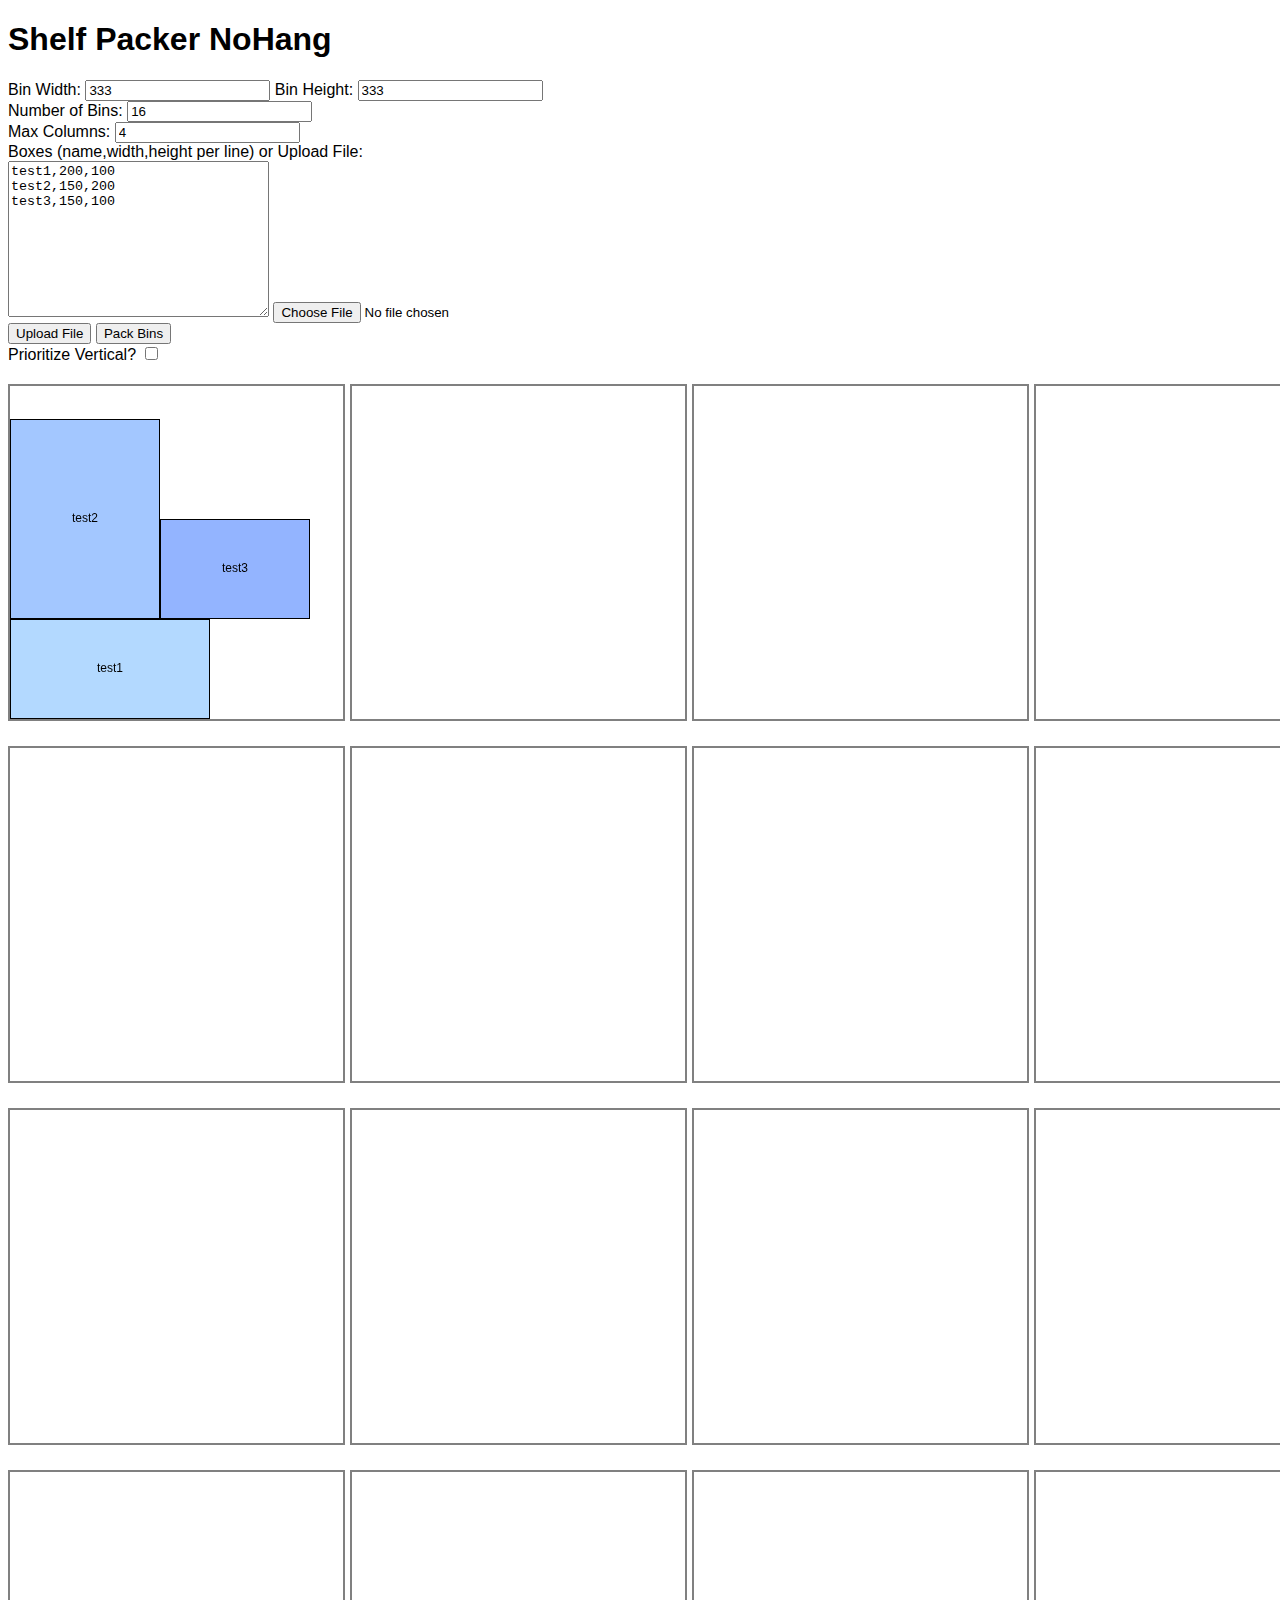
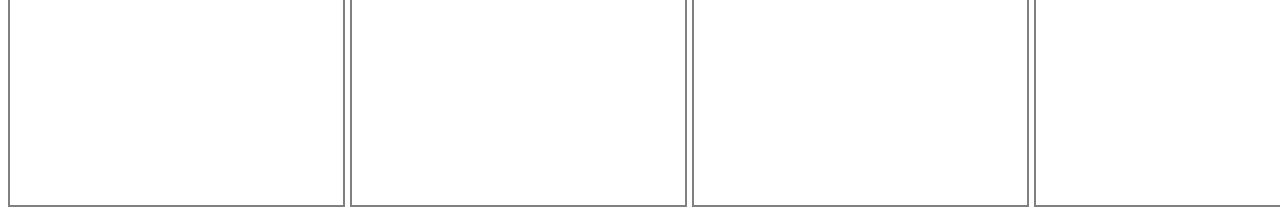
==== index.html @ 99e47b78 "more games" ====
<!DOCTYPE html>
<html lang="en">
<head>
    <meta charset="UTF-8">
    <meta name="viewport" content="width=device-width, initial-scale=1.0">
    <title>Shelf Packer</title>
    <link rel="stylesheet" href="styles.css">
</head>
<body onload="packBins()">
    <h1>Shelf Packer NoHang</h1>
    <div>
        <label for="bin-width">Bin Width:</label>
        <input type="number" id="bin-width" value="333">
        <label for="bin-height">Bin Height:</label>
        <input type="number" id="bin-height" value="333">
    </div>
    <div>
        <label for="number-of-bins">Number of Bins:</label>
        <input type="number" id="number-of-bins" value="16">
    </div>
    <div>
        <label for="max-columns">Max Columns:</label>
        <input type="number" id="max-columns" value="4">
    </div>
    <div>
        <label for="boxes">Boxes (name,width,height per line) or Upload File:</label><br>
        <textarea id="boxes" rows="10" cols="30"></textarea>
        <input type="file" id="file-input" accept=".txt">
    </div>
    <button onclick="handleFileUpload()">Upload File</button>
    <button onclick="packBins()">Pack Bins</button>
    <div>
        <label for="prioritizeVertical">Prioritize Vertical?</label>
        <input id="prioritizeVertical" type="checkbox"/>
    </div>
    <div id="error-message" style="display: none; color: red;">
        <p id="error-summary"></p>
        <ul id="error-details" style="display: none;"></ul>
    </div>
    <div id="bins-container"></div>
    <script src="script.js"></script>
</body>
</html>
---- styles.css ----
body {
    font-family: Arial, sans-serif;
}

canvas {
    border: 2px solid gray;
    margin-top: 20px;
}

#bins-container {
    gap:5px;
    display :grid;
}
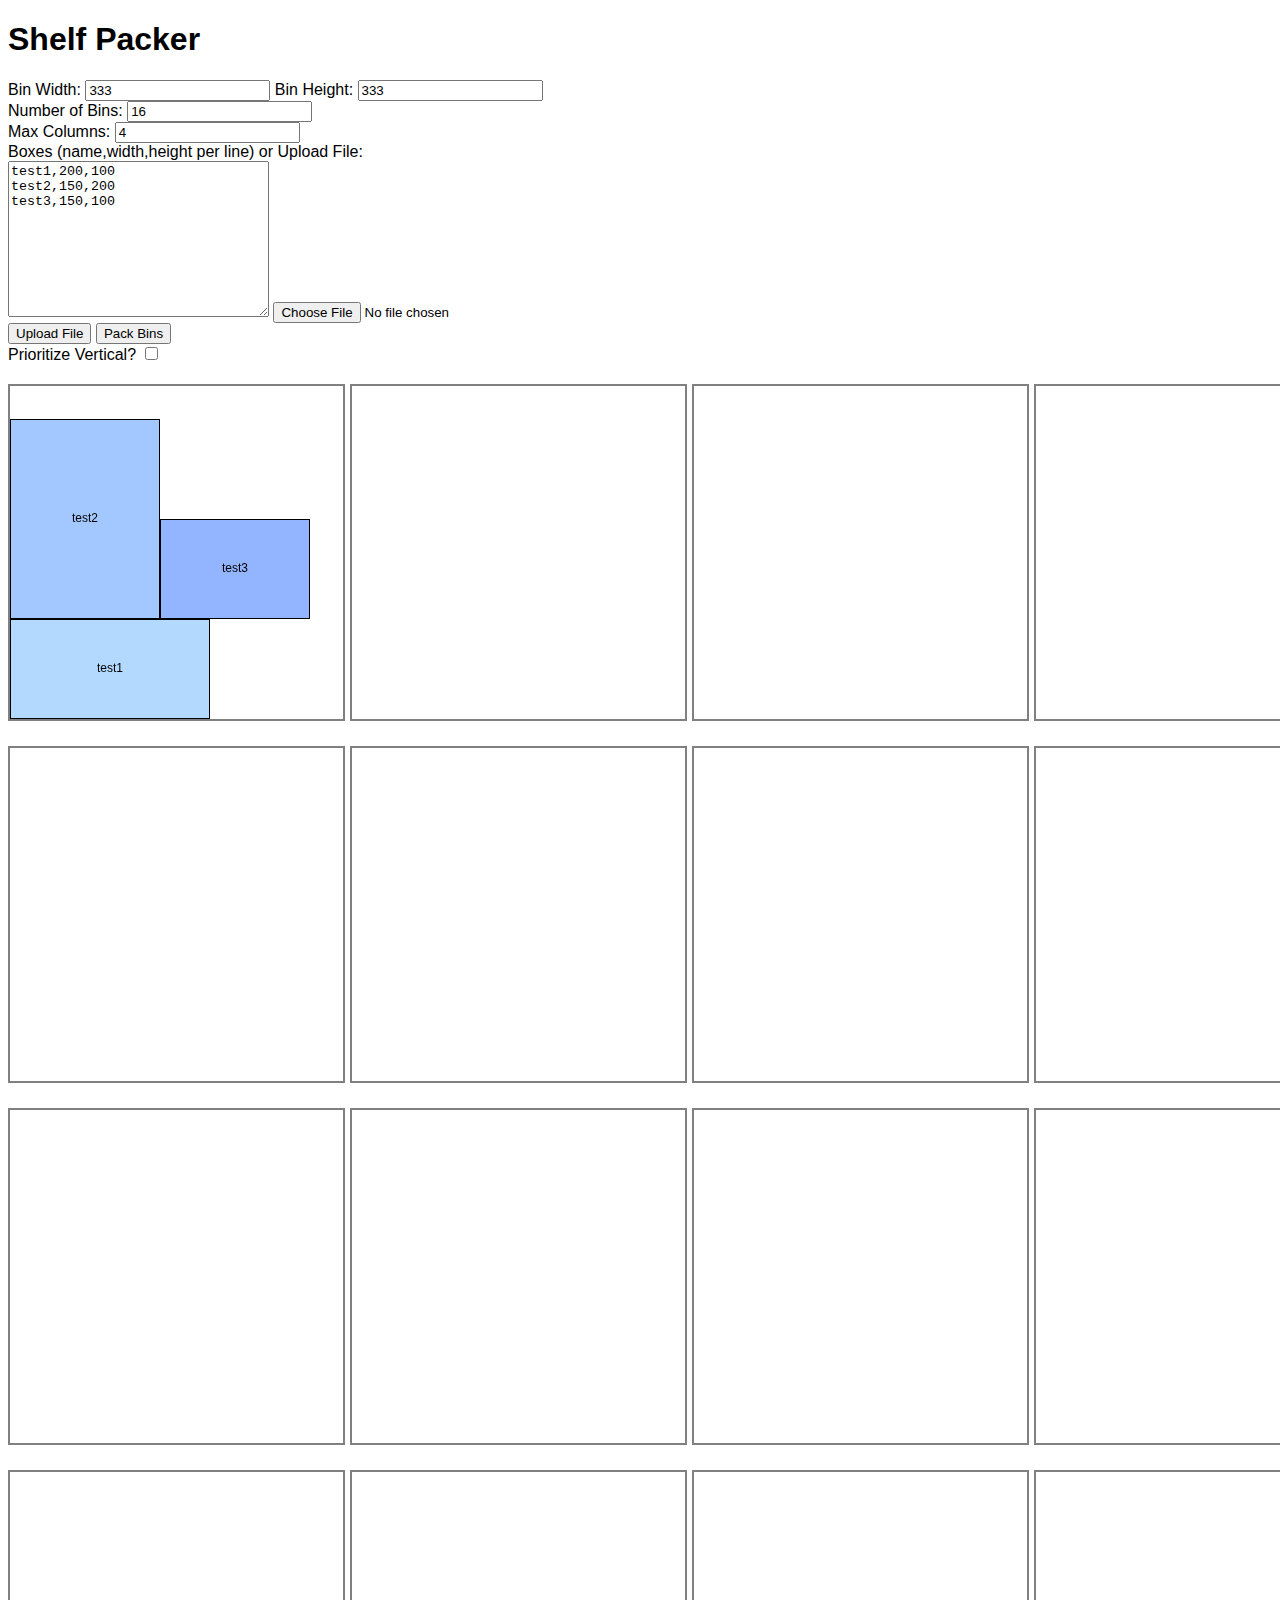
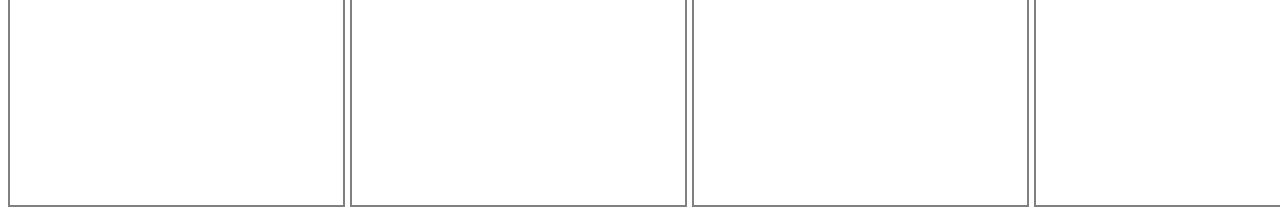
==== commit 6d7dc723: "minor fixes" ====
--- a/index.html
+++ b/index.html
@@ -7,7 +7,7 @@
     <link rel="stylesheet" href="styles.css">
 </head>
 <body onload="packBins()">
-    <h1>Shelf Packer NoHang</h1>
+    <h1>Shelf Packer</h1>
     <div>
         <label for="bin-width">Bin Width:</label>
         <input type="number" id="bin-width" value="333">
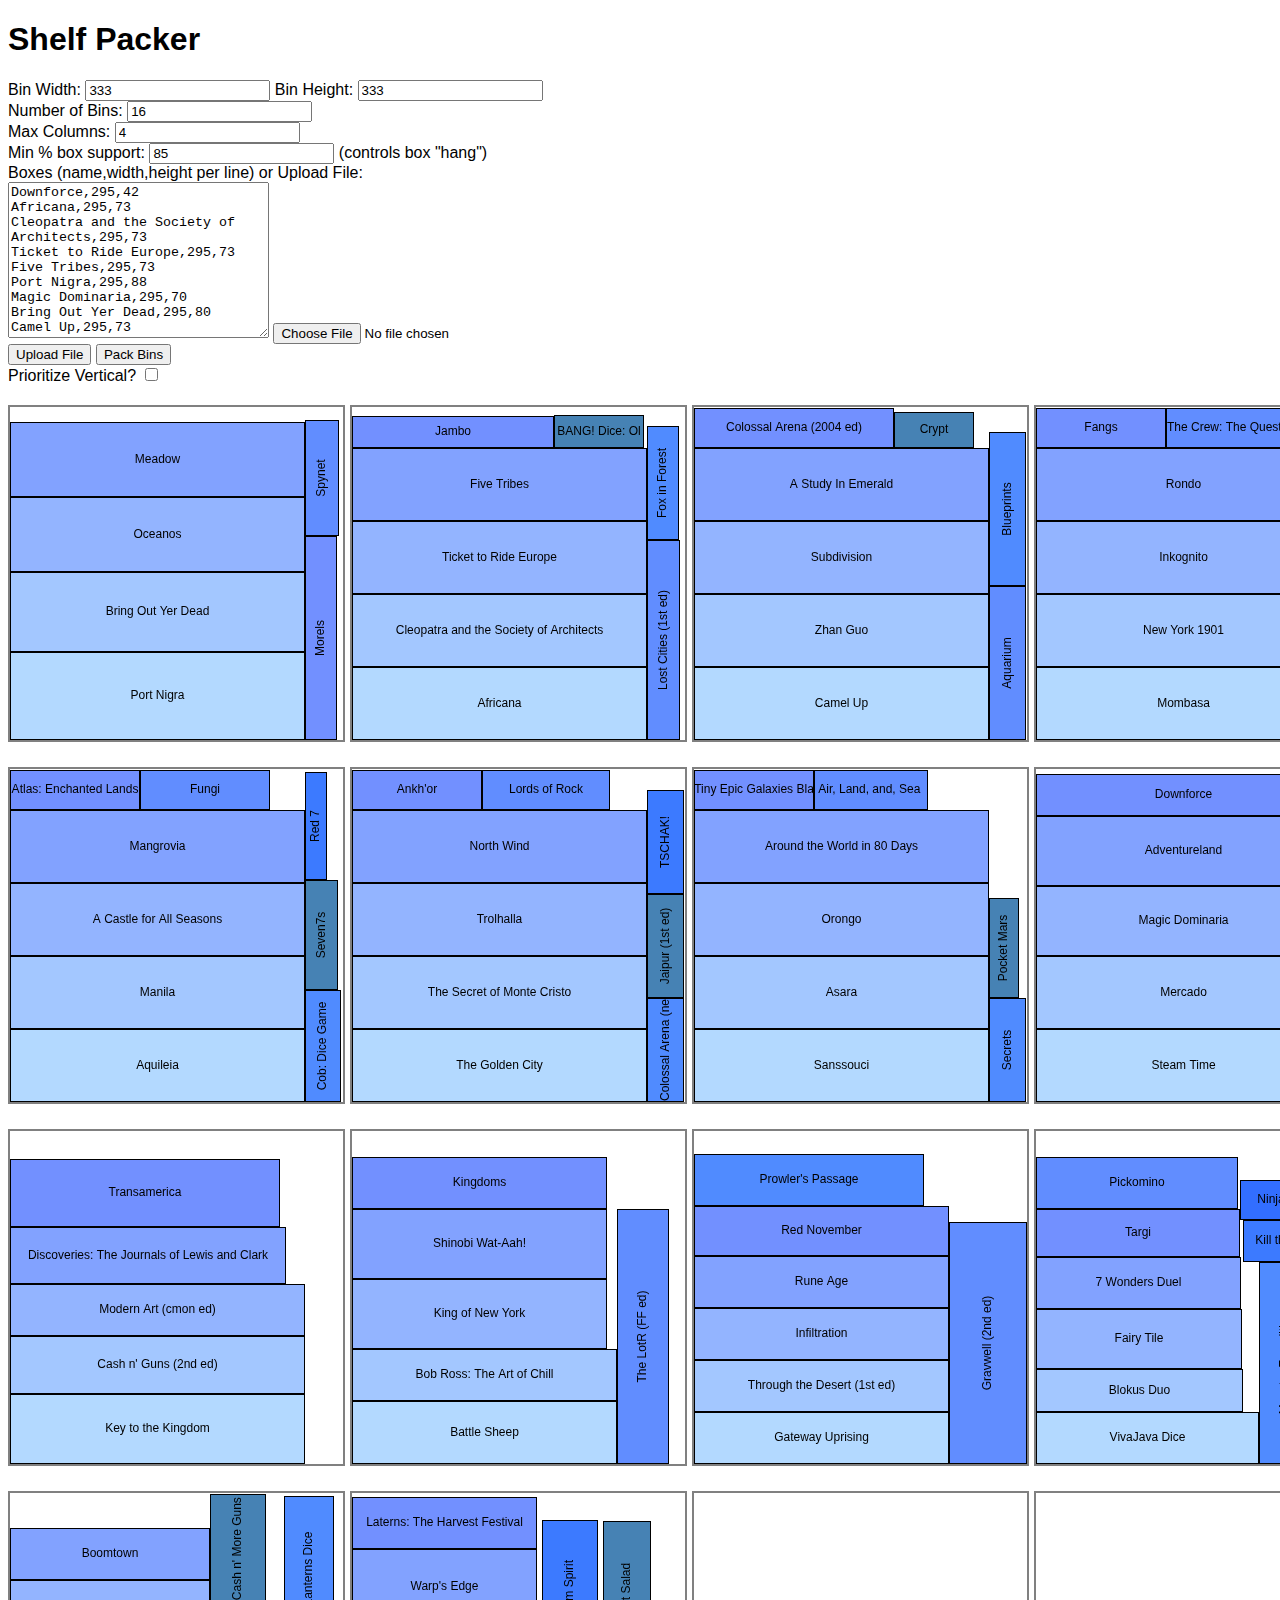
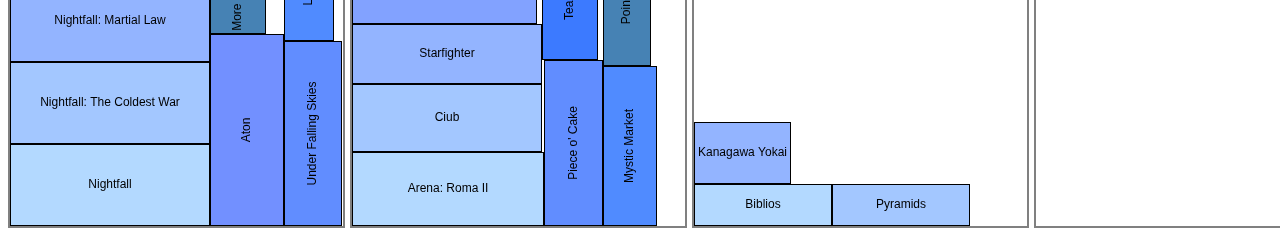
==== commit 8734a788: "box support control, and other minor fixes" ====
--- a/index.html
+++ b/index.html
@@ -23,6 +23,10 @@
         <input type="number" id="max-columns" value="4">
     </div>
     <div>
+        <label for="support-threshold">Min % box support:</label>
+        <input type="number" id="support-threshold" value="85"> (controls box "hang")
+    </div>
+    <div>
         <label for="boxes">Boxes (name,width,height per line) or Upload File:</label><br>
         <textarea id="boxes" rows="10" cols="30"></textarea>
         <input type="file" id="file-input" accept=".txt">
@@ -38,6 +42,8 @@
         <ul id="error-details" style="display: none;"></ul>
     </div>
     <div id="bins-container"></div>
+    <script src="boxes.js"></script>
     <script src="script.js"></script>
+
 </body>
 </html>
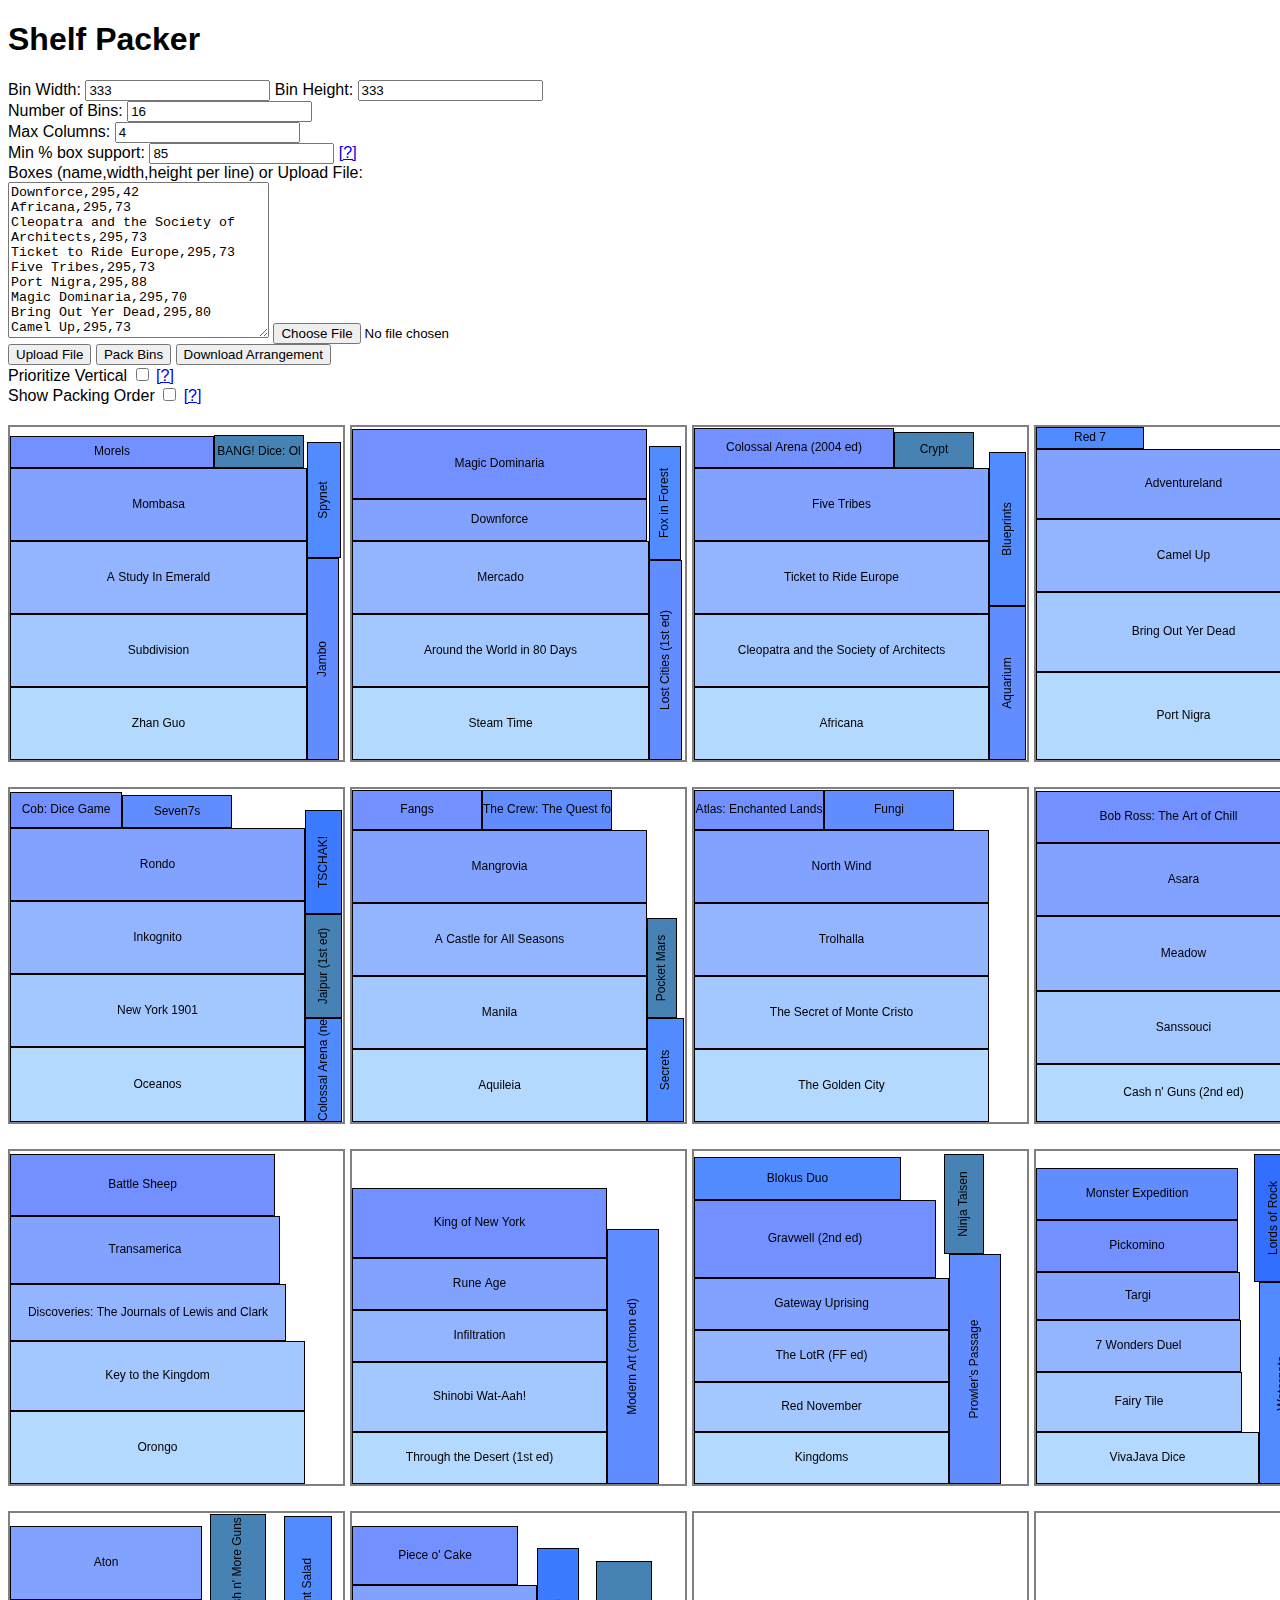
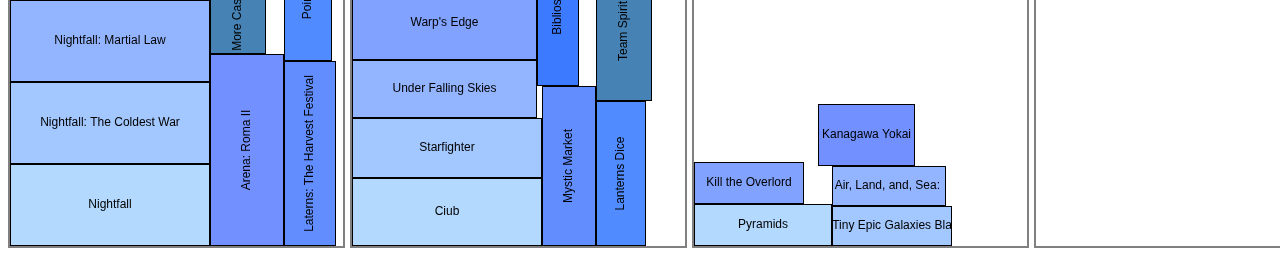
==== commit 996b1579: "download button added" ====
--- a/index.html
+++ b/index.html
@@ -24,7 +24,8 @@
     </div>
     <div>
         <label for="support-threshold">Min % box support:</label>
-        <input type="number" id="support-threshold" value="85"> (controls box "hang")
+        <input type="number" id="support-threshold" value="85">
+        <a href="javascript:void(0);" title="control how much of the base of the box must be supported to allow it to be packed">[?]</a>
     </div>
     <div>
         <label for="boxes">Boxes (name,width,height per line) or Upload File:</label><br>
@@ -33,10 +34,18 @@
     </div>
     <button onclick="handleFileUpload()">Upload File</button>
     <button onclick="packBins()">Pack Bins</button>
+    <button id="download-button" onclick="downloadArrangement()">Download Arrangement</button>
     <div>
-        <label for="prioritizeVertical">Prioritize Vertical?</label>
+        <label for="prioritizeVertical">Prioritize Vertical</label>
         <input id="prioritizeVertical" type="checkbox"/>
+        <a href="javascript:void(0);" title="try packing veritially first, then horizontal">[?]</a>
     </div>
+    <div>
+        <label for="showPackingOrder">Show Packing Order</label>
+        <input id="showPackingOrder" type="checkbox"/>
+        <a href="javascript:void(0);" title="displays the order in which the box was packed">[?]</a>
+    </div>
+    
     <div id="error-message" style="display: none; color: red;">
         <p id="error-summary"></p>
         <ul id="error-details" style="display: none;"></ul>
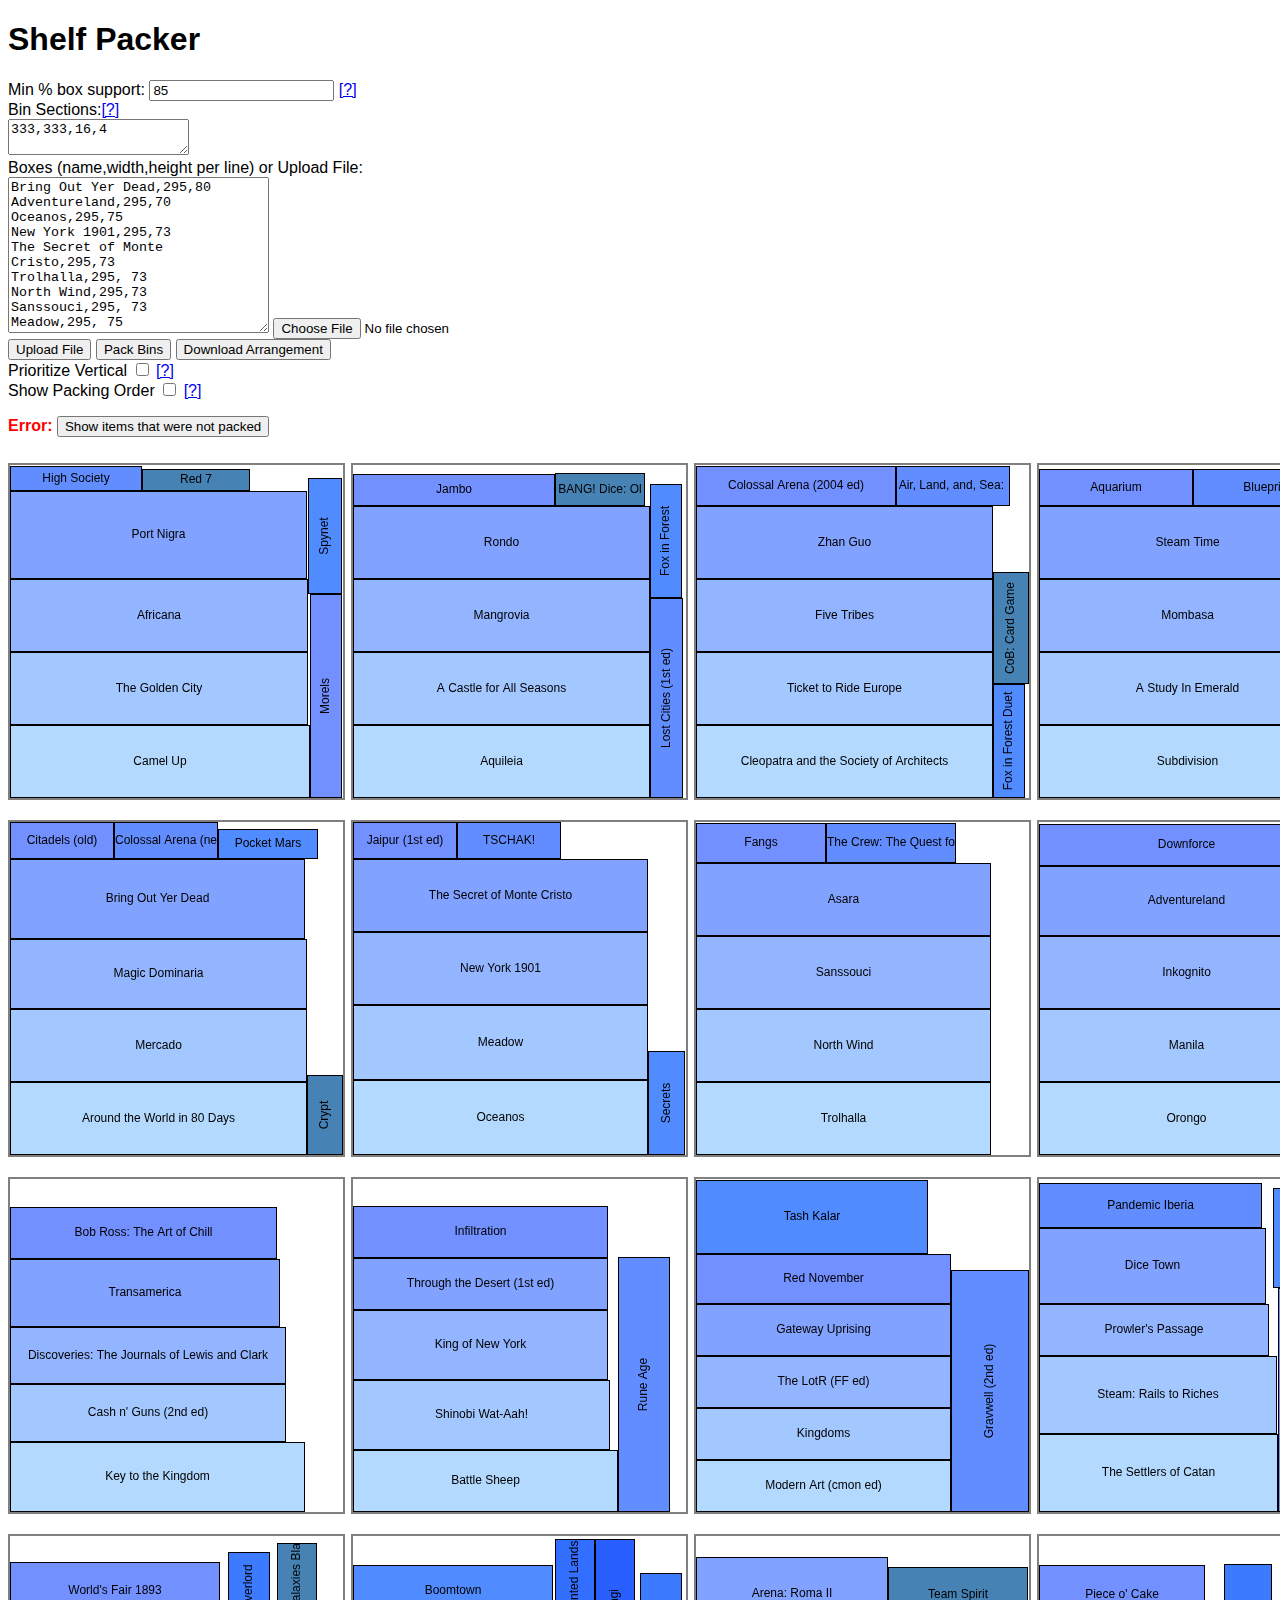
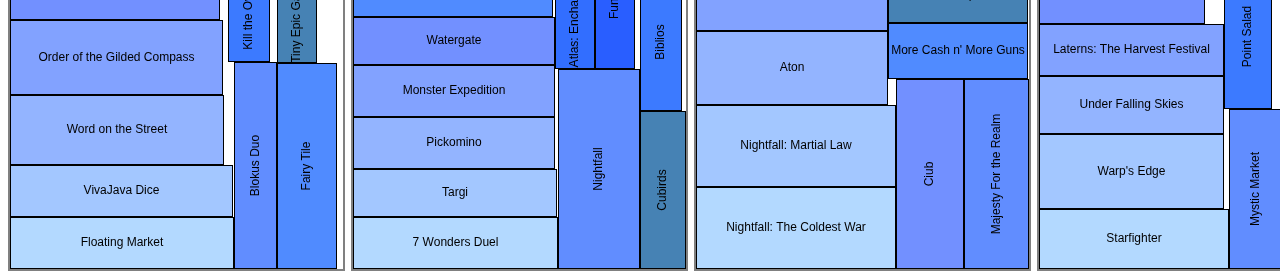
==== commit f633b298: "major change, bin sections feature" ====
--- a/index.html
+++ b/index.html
@@ -9,24 +9,18 @@
 <body onload="packBins()">
     <h1>Shelf Packer</h1>
     <div>
-        <label for="bin-width">Bin Width:</label>
-        <input type="number" id="bin-width" value="333">
-        <label for="bin-height">Bin Height:</label>
-        <input type="number" id="bin-height" value="333">
-    </div>
-    <div>
-        <label for="number-of-bins">Number of Bins:</label>
-        <input type="number" id="number-of-bins" value="16">
-    </div>
-    <div>
-        <label for="max-columns">Max Columns:</label>
-        <input type="number" id="max-columns" value="4">
-    </div>
-    <div>
         <label for="support-threshold">Min % box support:</label>
         <input type="number" id="support-threshold" value="85">
         <a href="javascript:void(0);" title="control how much of the base of the box must be supported to allow it to be packed">[?]</a>
     </div>
+    
+    <div>
+        <label for="bin-sections">Bin Sections:</label><a href="javascript:void(0);" title="one shelf per line: bin_width, bin_height, bin_count, columns">[?]</a>
+        <div><textarea id="bin-sections">
+333,333,16,4
+    </textarea></div>
+</div>
+
     <div>
         <label for="boxes">Boxes (name,width,height per line) or Upload File:</label><br>
         <textarea id="boxes" rows="10" cols="30"></textarea>
@@ -34,7 +28,7 @@
     </div>
     <button onclick="handleFileUpload()">Upload File</button>
     <button onclick="packBins()">Pack Bins</button>
-    <button id="download-button" onclick="downloadArrangement()">Download Arrangement</button>
+        <button id="download-button" onclick="downloadArrangement()">Download Arrangement</button>
     <div>
         <label for="prioritizeVertical">Prioritize Vertical</label>
         <input id="prioritizeVertical" type="checkbox"/>
--- a/styles.css
+++ b/styles.css
@@ -3,11 +3,12 @@
 }
 
 canvas {
-    border: 2px solid gray;
-    margin-top: 20px;
+    border:2px solid gray;    
+    margin-top: 10px;
 }
 
-#bins-container {
-    gap:5px;
+.bin-section {
+    gap:10px; /*see arrangeGrid function in script*/
     display :grid;
+    box-sizing:border-box;
 }
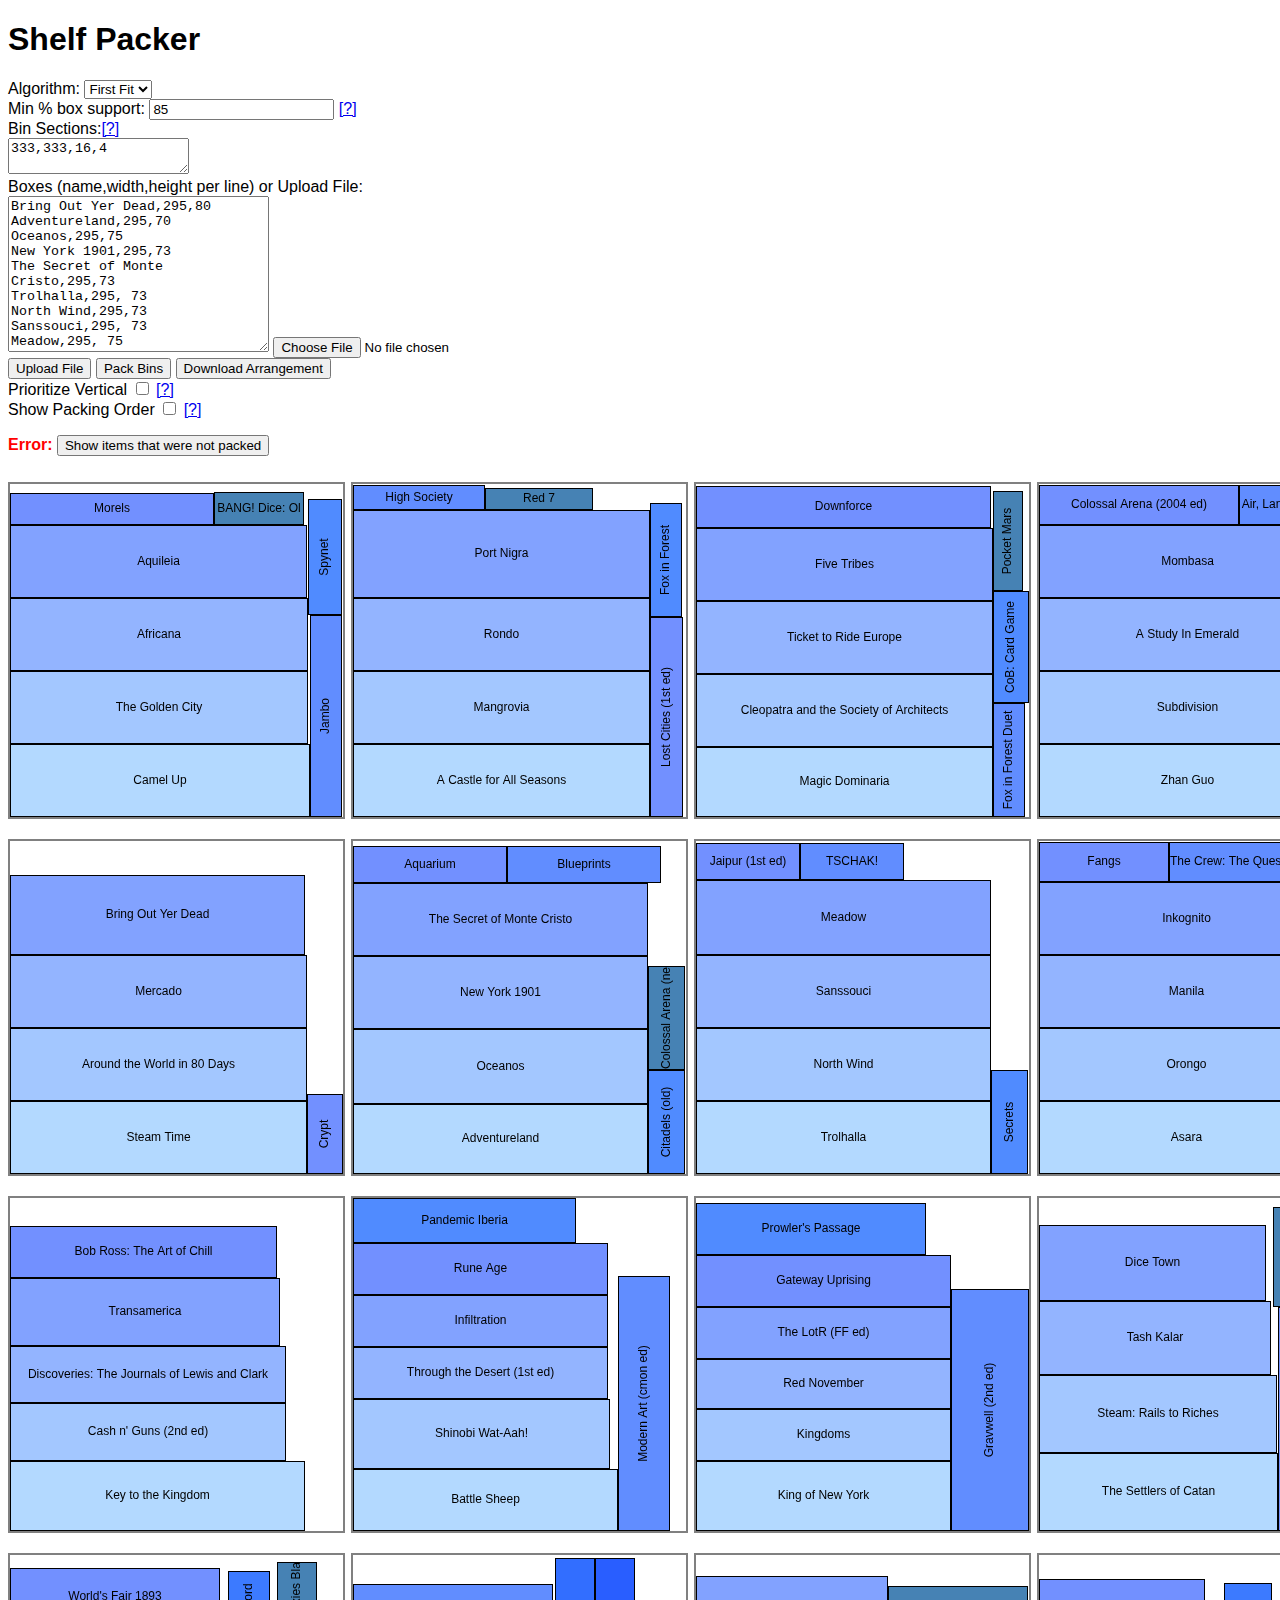
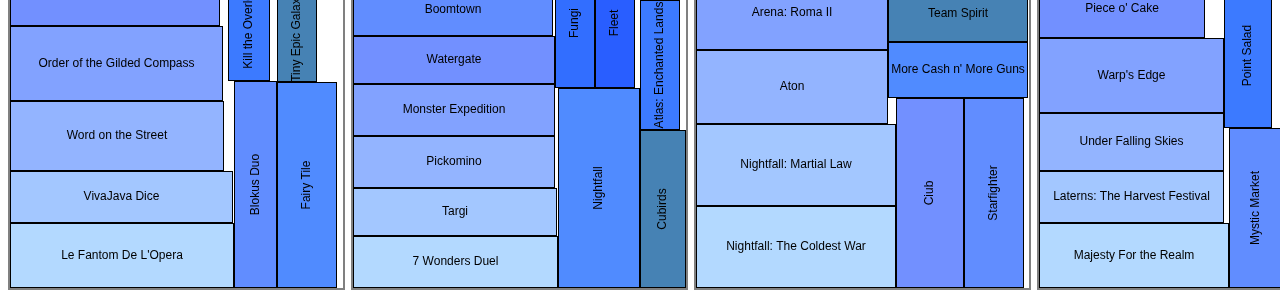
==== commit 81fcc4b9: "refoactoring, fixing repeating games across bins problem" ====
--- a/index.html
+++ b/index.html
@@ -8,6 +8,13 @@
 </head>
 <body onload="packBins()">
     <h1>Shelf Packer</h1>
+    <div>
+        <label for="algorithm-type">Algorithm:</label>
+        <select id="algorithm-type">
+            <option value="first-fit">First Fit</option>
+            <option value="best-fit">Best Fit</option>
+        </select>
+    </div>
     <div>
         <label for="support-threshold">Min % box support:</label>
         <input type="number" id="support-threshold" value="85">
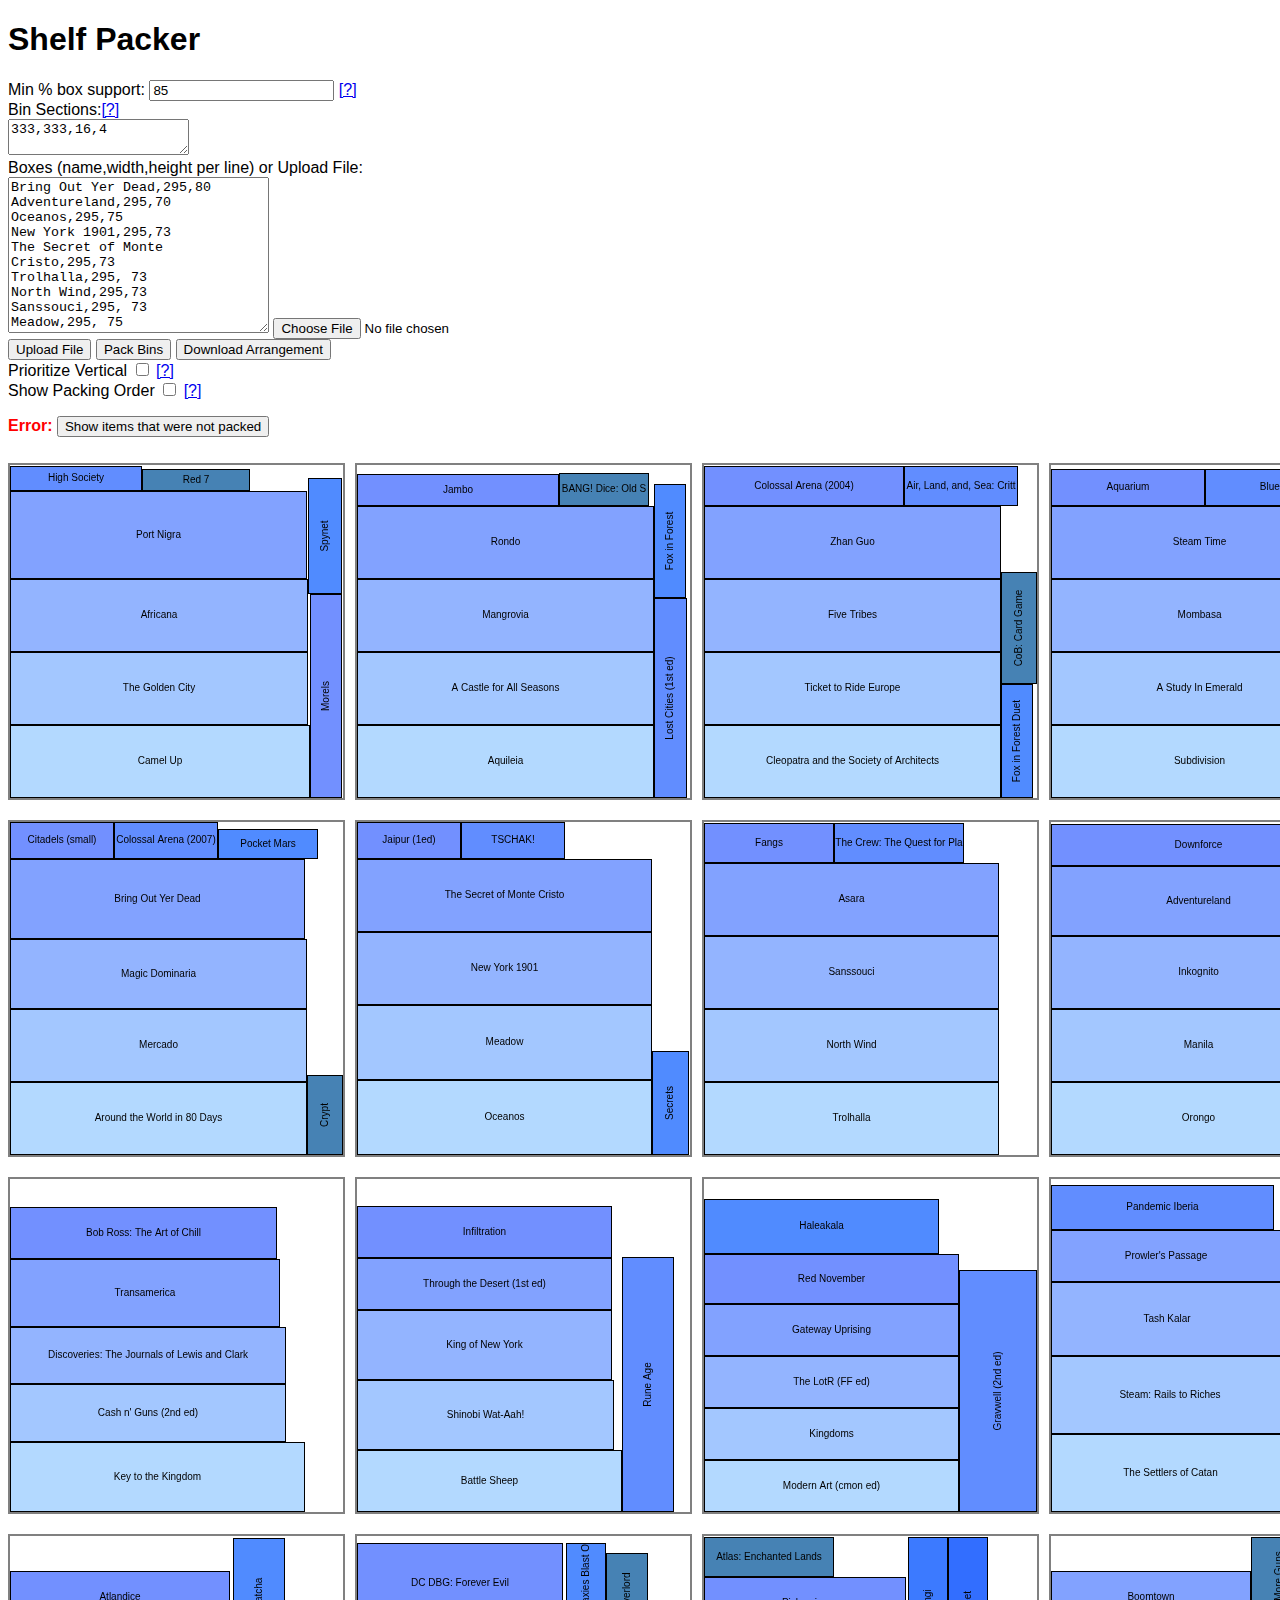
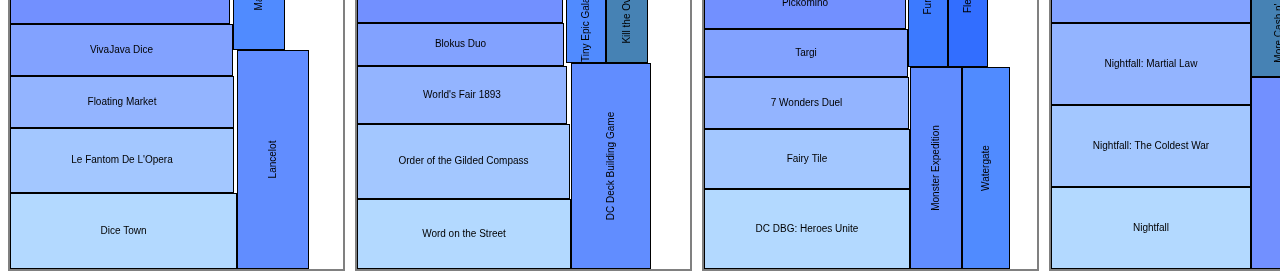
==== commit 8d98a762: "overall changes refinements" ====
--- a/index.html
+++ b/index.html
@@ -8,7 +8,7 @@
 </head>
 <body onload="packBins()">
     <h1>Shelf Packer</h1>
-    <div>
+    <div style="display:none;">
         <label for="algorithm-type">Algorithm:</label>
         <select id="algorithm-type">
             <option value="first-fit">First Fit</option>
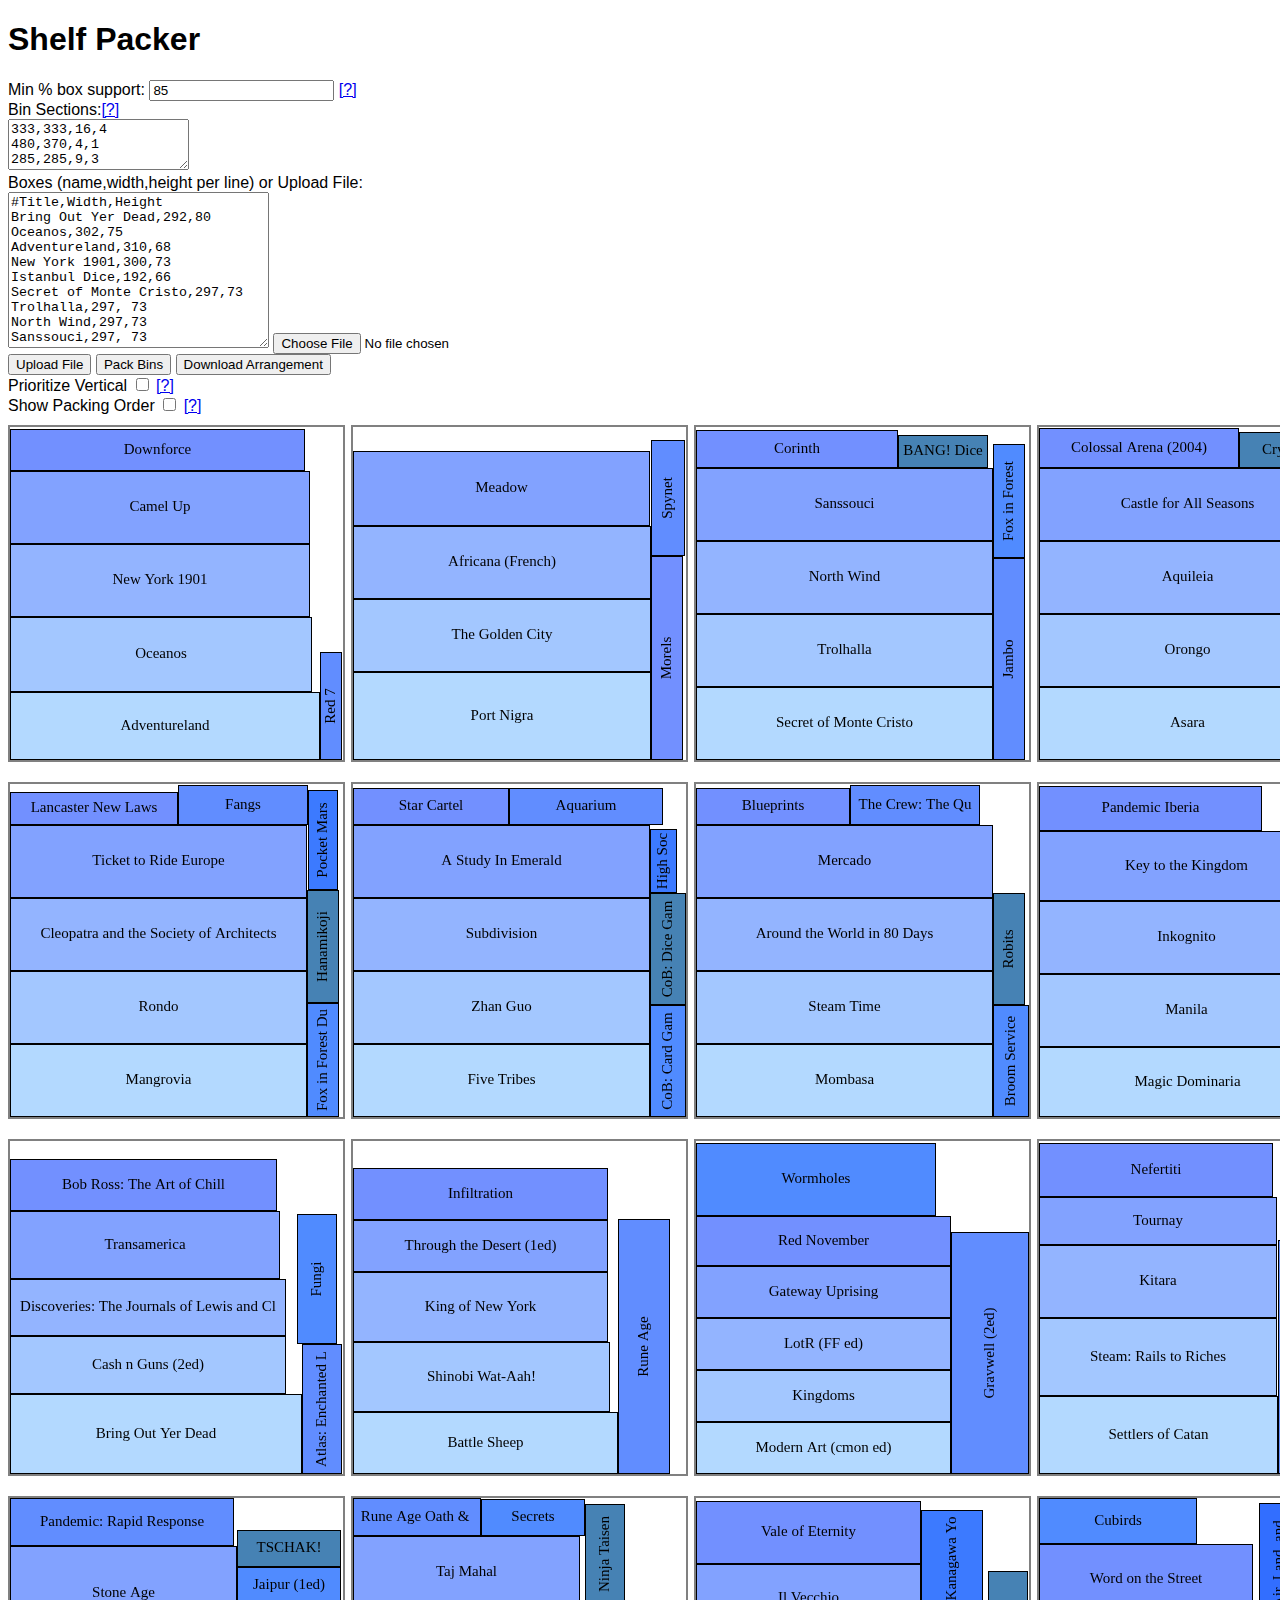
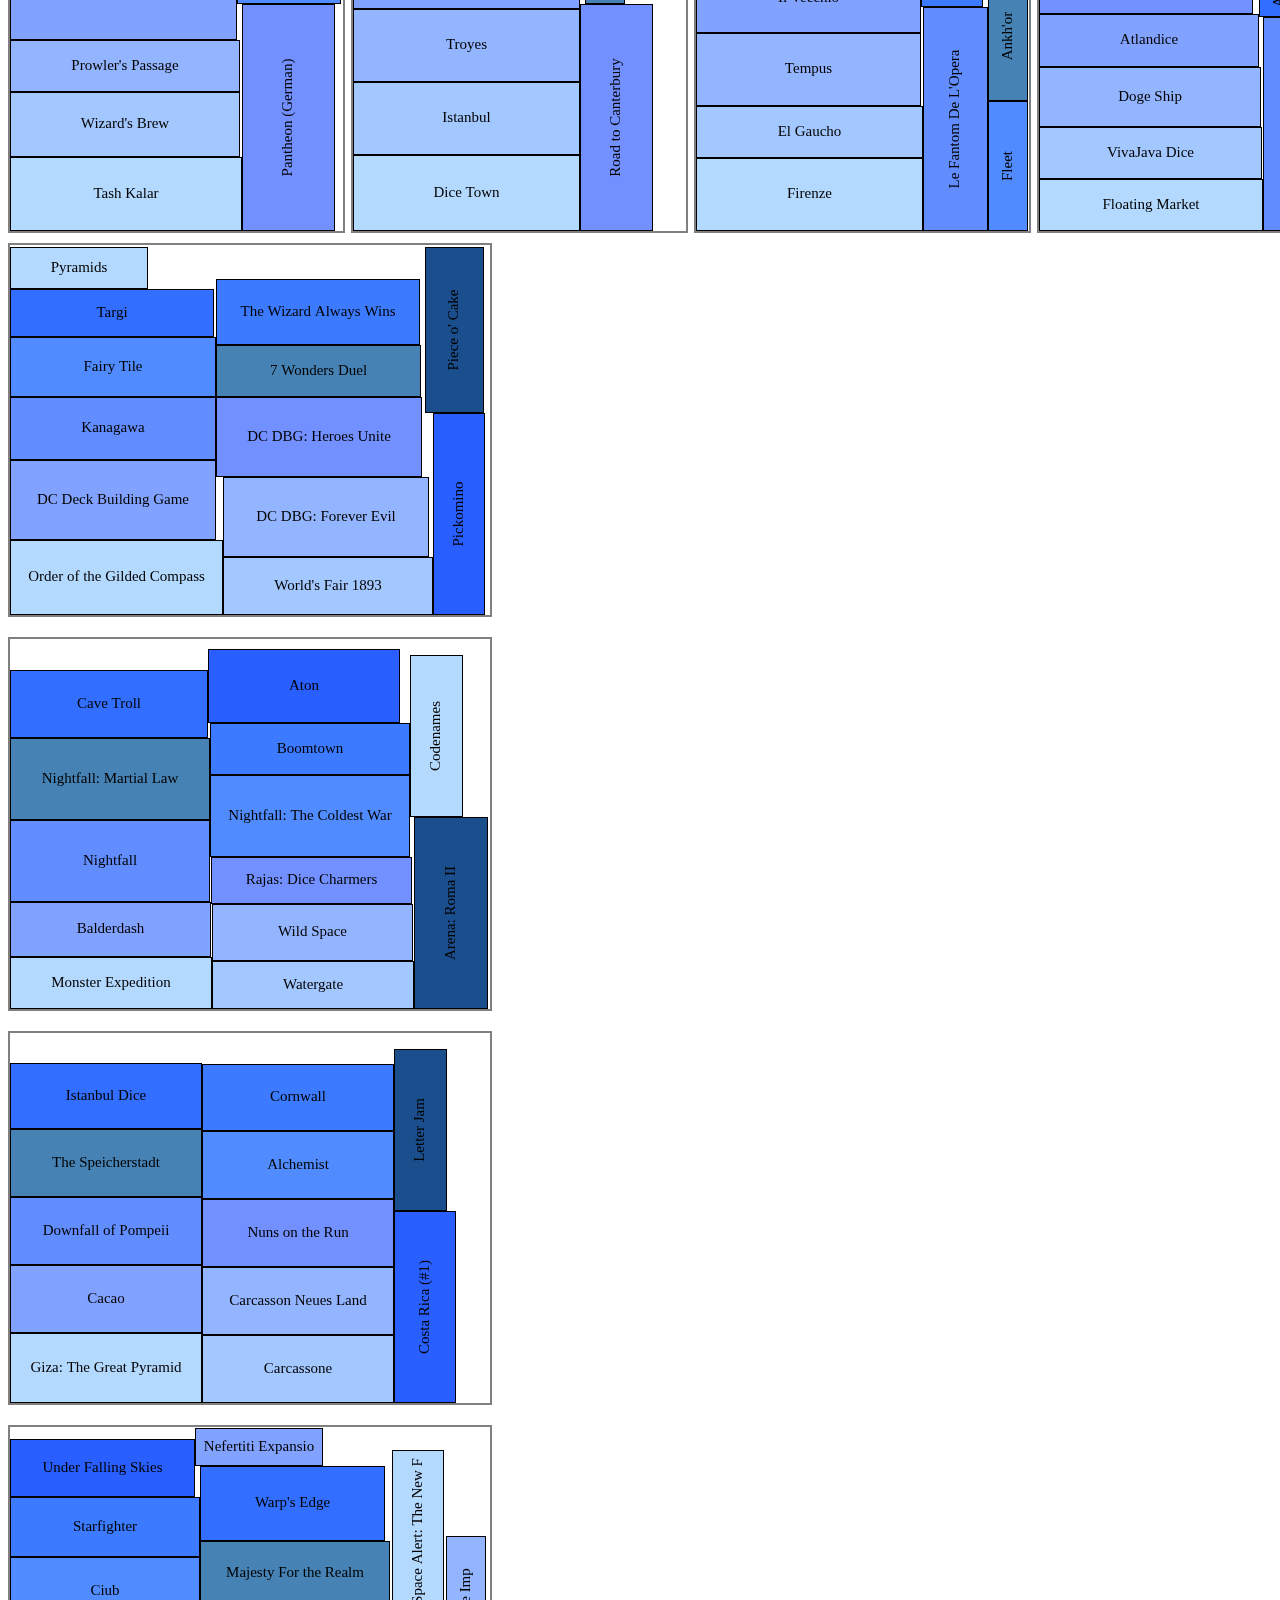
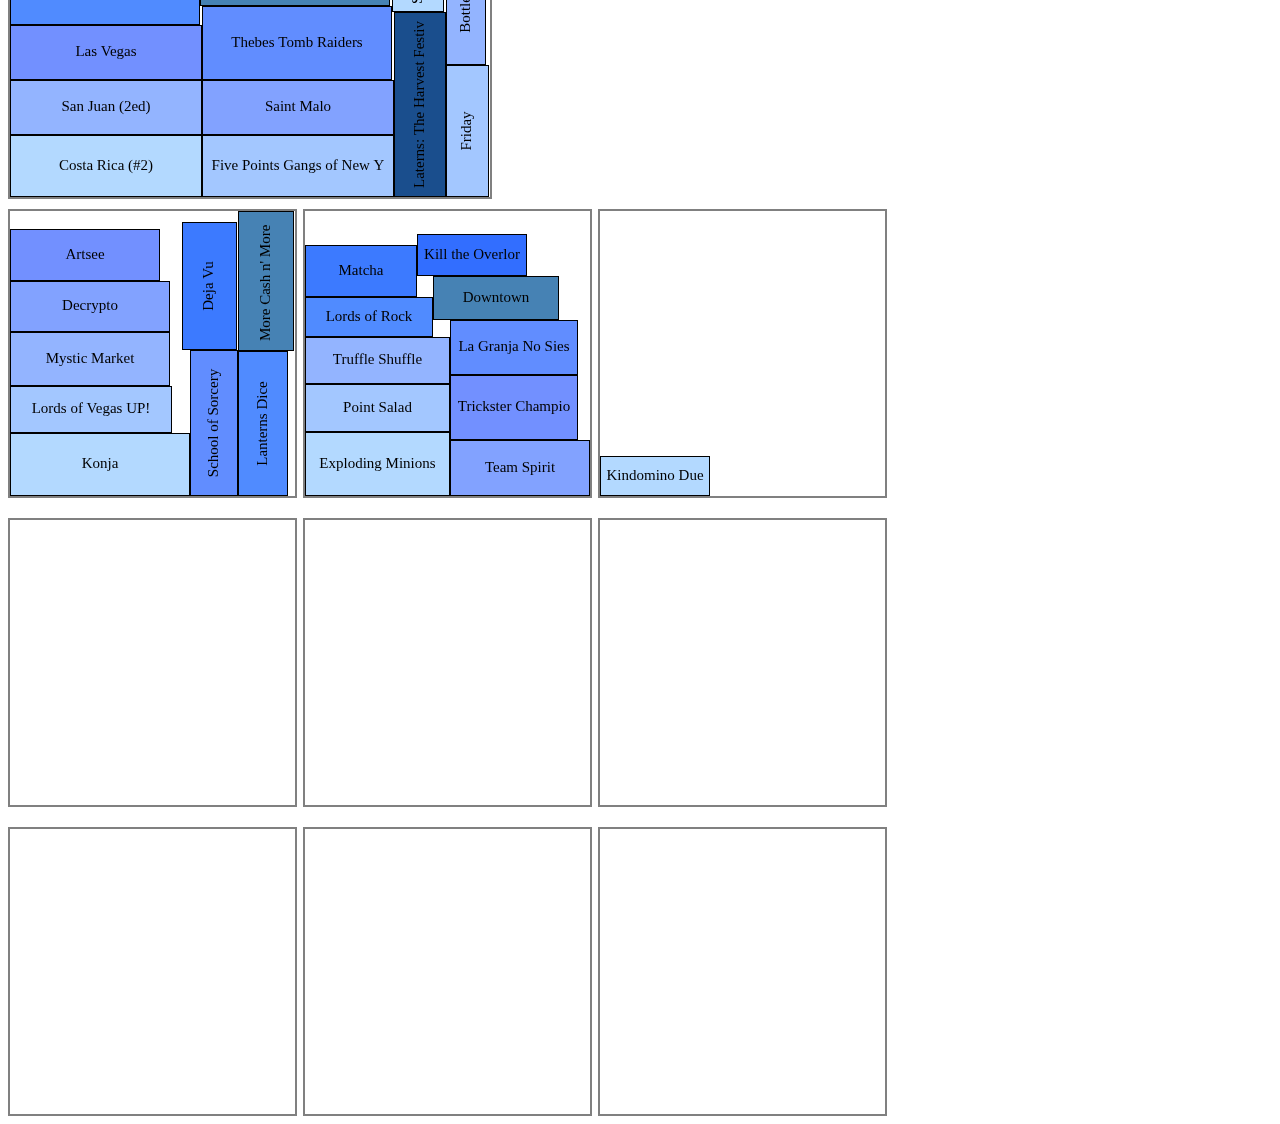
==== commit e71d9e59: "general changes updates, lots of boxes added" ====
--- a/index.html
+++ b/index.html
@@ -22,10 +22,10 @@
     </div>
     
     <div>
-        <label for="bin-sections">Bin Sections:</label><a href="javascript:void(0);" title="one shelf per line: bin_width, bin_height, bin_count, columns">[?]</a>
-        <div><textarea id="bin-sections">
-333,333,16,4
-    </textarea></div>
+        <label for="bin-sections">Bin Sections:</label><a href="javascript:void(0);" title="bin width, bin height, num bins, columns. Ex: 4x4 kallax => 333,333,16,4">[?]</a>
+        <div><textarea rows="3" id="bin-sections">333,333,16,4
+480,370,4,1
+285,285,9,3</textarea></div>
 </div>
 
     <div>
@@ -39,7 +39,7 @@
     <div>
         <label for="prioritizeVertical">Prioritize Vertical</label>
         <input id="prioritizeVertical" type="checkbox"/>
-        <a href="javascript:void(0);" title="try packing veritially first, then horizontal">[?]</a>
+        <a href="javascript:void(0);" title="try packing veritcally first, then horizontal">[?]</a>
     </div>
     <div>
         <label for="showPackingOrder">Show Packing Order</label>
